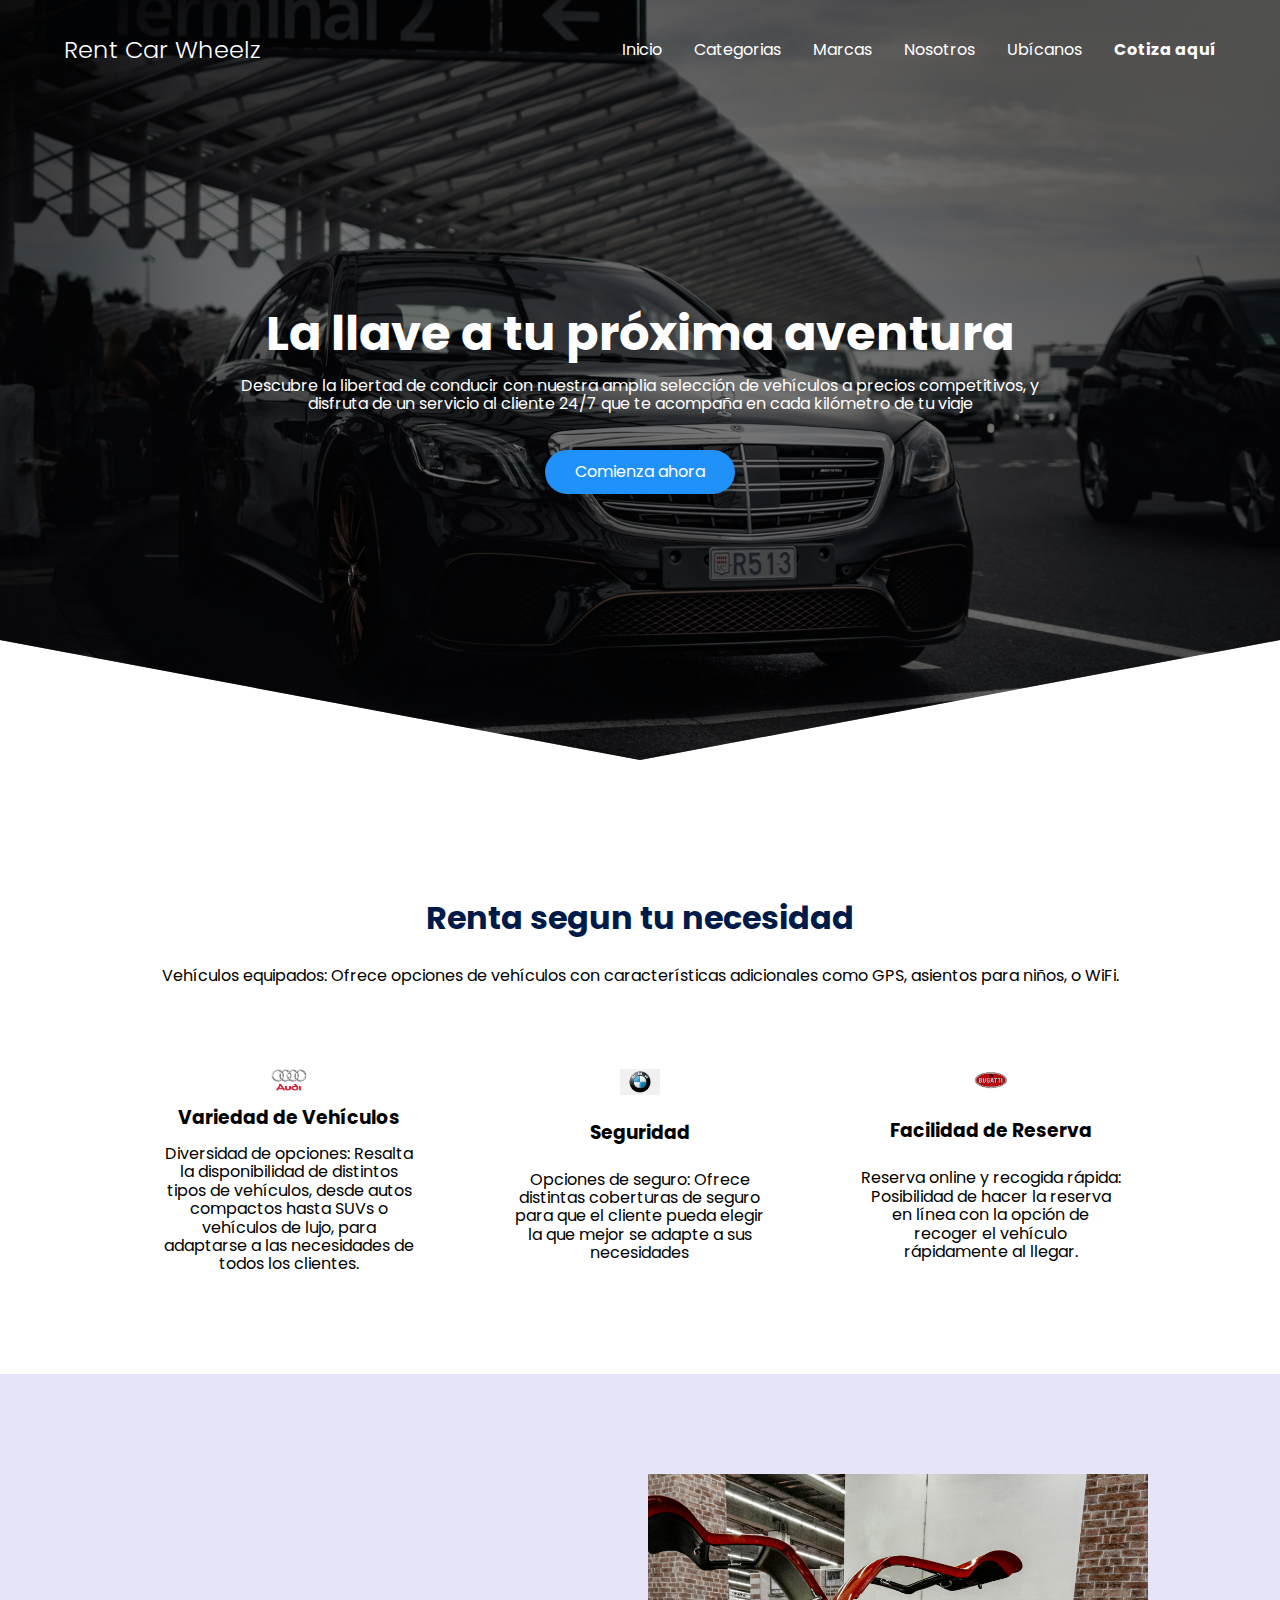
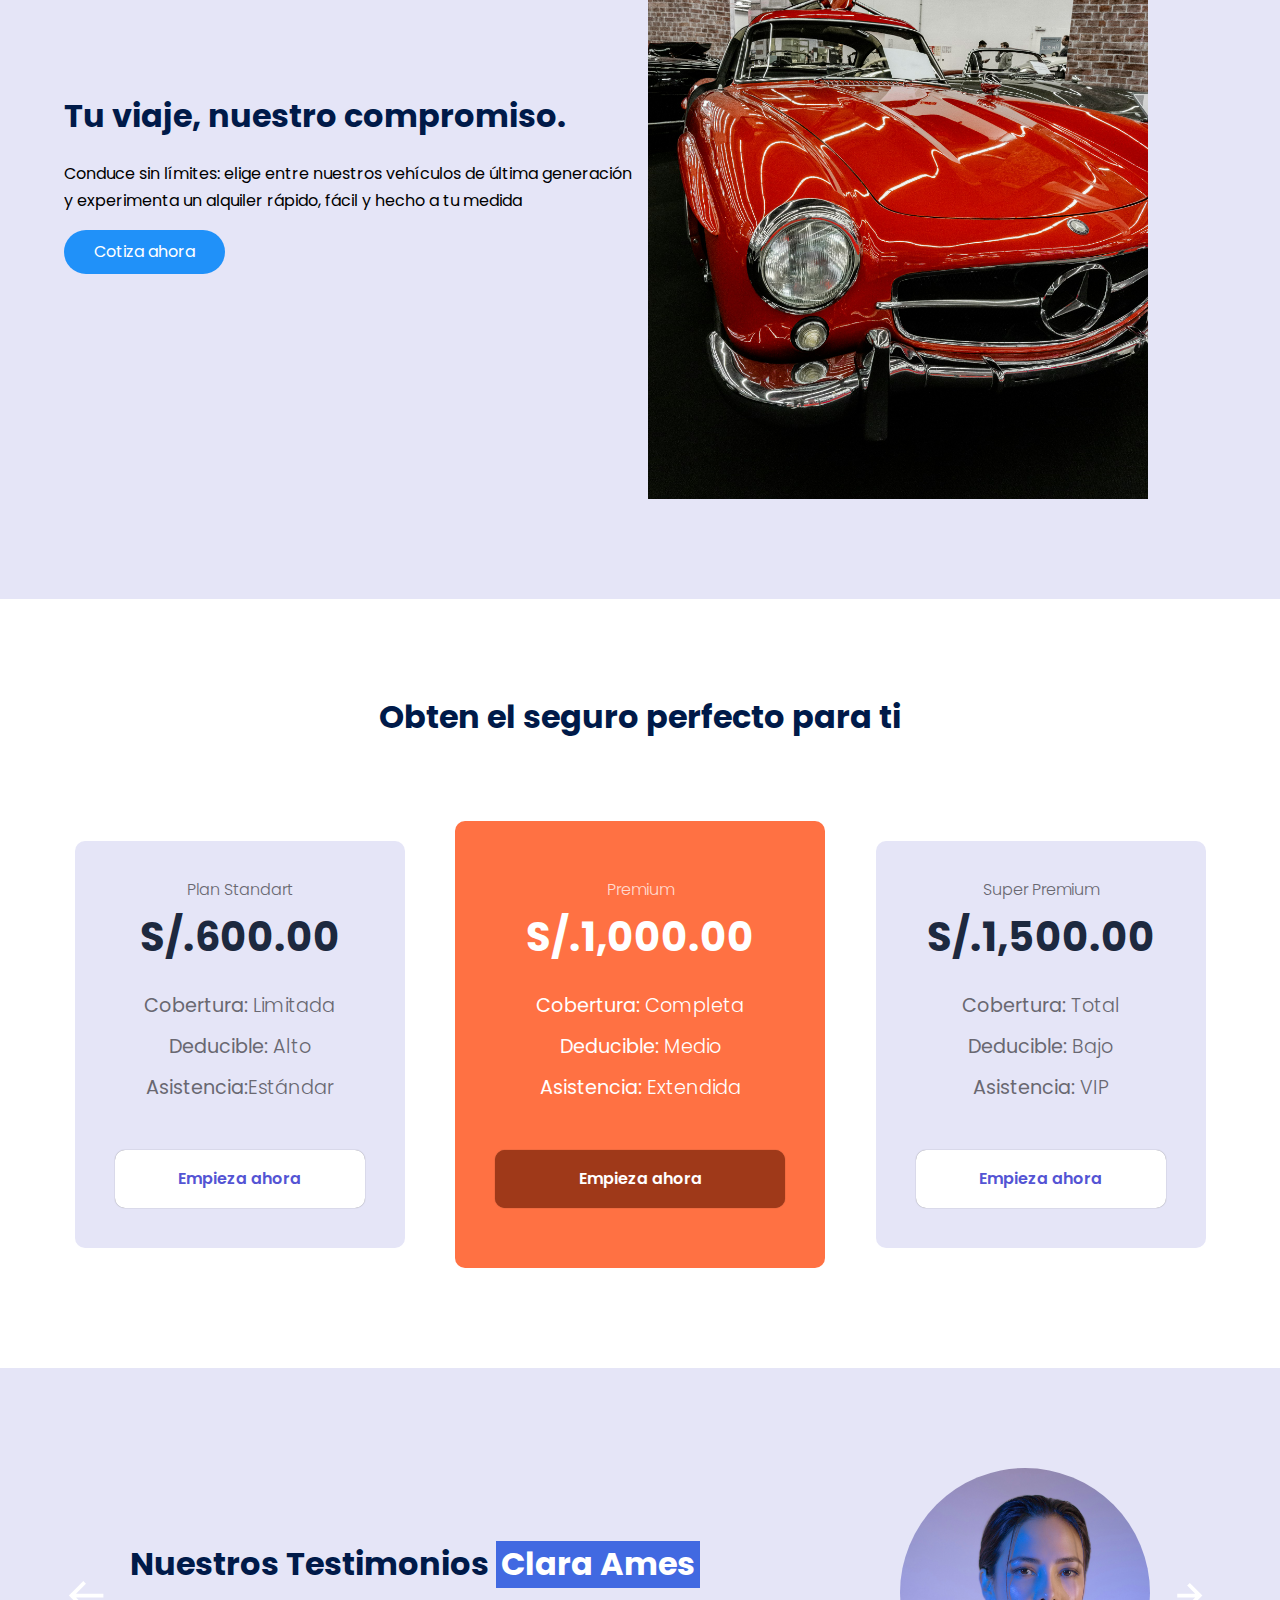
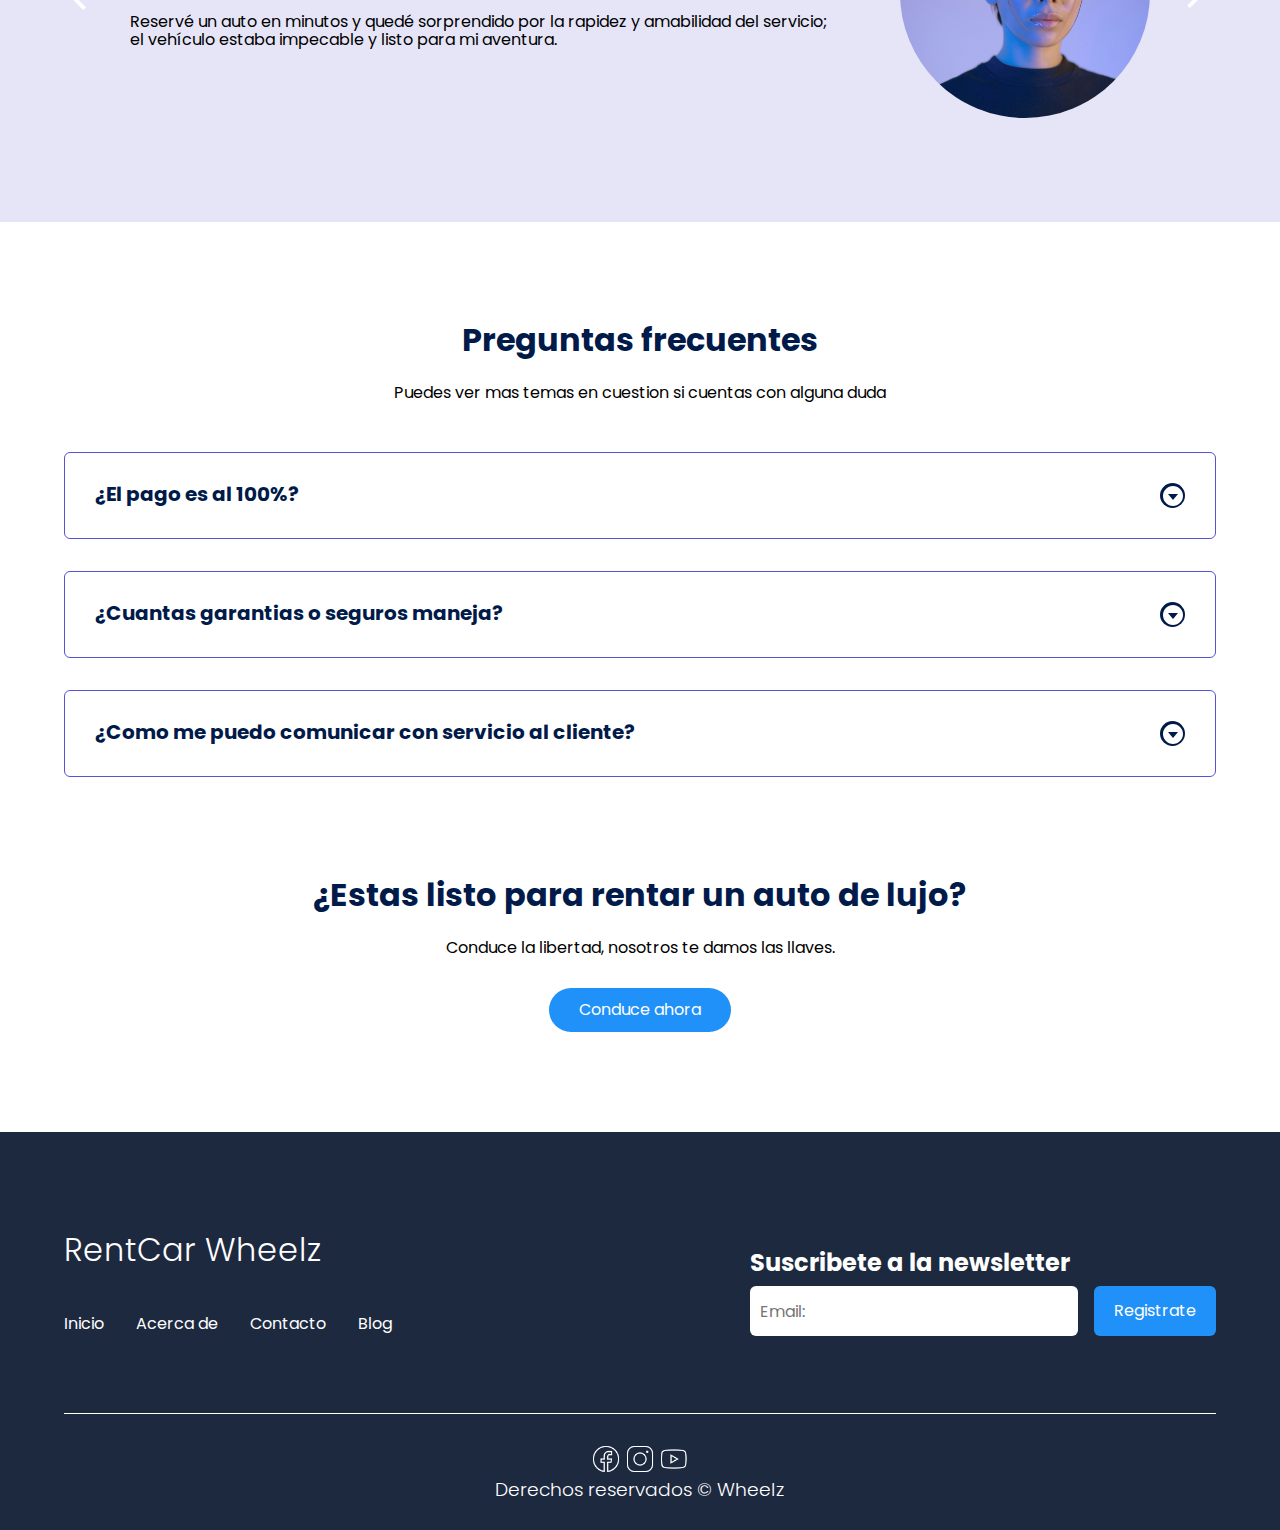
==== index2.html @ 61764218 "Nuevo_Login2" ====
<!DOCTYPE html>
<html lang="es">

<head>
    <meta charset="UTF-8">
    <meta http-equiv="X-UA-Compatible" content="IE=edge">
    <meta name="viewport" content="width=device-width, initial-scale=1.0">
    <title>RentCarWheelz</title>
    <link rel="stylesheet" href="./css/normalize.css">
    <link rel="stylesheet" href="./css/style-home2.css">

    <meta name="theme-color" content="#2091F9">

    <meta name="title" content="RentCarWheelz">
    <meta property="og:type" content="website">
    <meta property="og:title" content="Aprende CSS desde cero">
    <link rel="shorcout icon" href="img/Logo.jpg">
</head>

<body>

    <header class="hero">
        <nav class="nav container">
            <div class="nav__logo">
                <h2 class="nav__title">Rent Car Wheelz</h2>
            </div>

            <ul class="nav__link nav__link--menu">
                <li class="nav__items">
                    <a href="#" class="nav__links">Inicio</a>
                </li>
                <li class="nav__items">
                    <a href="html/catalogo de autos.html" class="nav__links">Categorias</a>
                    <ul class="submenu-marcas">
                        <li><a href="#">Deportivos</a></li>
                        <li><a href="#">SUV's</a></li>
                        <li><a href="#">Sedan</a></li>
                        <li><a href="#">Pickup</a></li>
                        <li><a href="#">Coupe</a></li>
                        <li><a href="#">Cabriolet</a></li>
                    </ul>  
                </li>
                <li class="nav__items">
                    <a href="index.html" class="nav__links">Marcas</a>
                    <ul class="submenu-marcas">
                        <li><a href="#">Mercedenz Benzs</a></li>
                        <li><a href="#">MacLaren</a></li>
                        <li><a href="#">Jaguar</a></li>
                        <li><a href="#">Bugatti</a></li>
                        <li><a href="#">Audi</a></li>
                        <li><a href="#">Ford Mustang</a></li>
                        <li><a href="#">Ferrari</a></li>
                        <li><a href="#">Lamborghini</a></li>
                    </ul>
                </li>
                <li class="nav__items">
                    <a href="html/nosotros.html" class="nav__links">Nosotros</a>
                </li>
                <li class="nav__items">
                    <a href="html/contactanos.html" class="nav__links">Ubícanos</a>
                </li>
                <li class="nav__items">
                    <a href="html/registrarse.html" class="nav__links"><strong>Cotiza aquí</strong></a>
                </li>

                <img src="./images/close.svg" class="nav__close">
            </ul>

            <div class="nav__menu">
                <img src="./images/menu.svg" class="nav__img">
            </div>
        </nav>

        <section class="hero__container container">
            <h1 class="hero__title">La llave a tu próxima aventura</h1>
            <p class="hero__paragraph">Descubre la libertad de conducir con nuestra amplia selección de vehículos a precios competitivos, y disfruta de un servicio al cliente 24/7 que te acompaña en cada kilómetro de tu viaje</p>
            <a href="html/registrarse.html" class="cta">Comienza ahora</a>
        </section>
    </header>

    <main>
        <section class="container about">
            <h2 class="subtitle">Renta segun tu necesidad</h2>
            <p class="about__paragraph">Vehículos equipados: Ofrece opciones de vehículos con características adicionales como GPS, asientos para niños, o WiFi.</p>

            <div class="about__main">
                <article class="about__icons">
                    <img src="./img/audi-2.jpeg" class="about__icon">
                    <h3 class="about__title">Variedad de Vehículos
                    </h3>
                    <p class="about__paragrah">Diversidad de opciones: Resalta la disponibilidad de distintos tipos de vehículos, desde autos compactos hasta SUVs o vehículos de lujo, para adaptarse a las necesidades de todos los clientes.</p>
                </article>

                <article class="about__icons">
                    <img src="./img/bmw-01.jpeg" class="about__icon">
                    <h3 class="about__title">Seguridad</h3>
                    <p class="about__paragrah">Opciones de seguro: Ofrece distintas coberturas de seguro para que el cliente pueda elegir la que mejor se adapte a sus necesidades</p>
                </article>

                <article class="about__icons">
                    <img src="./img/Bugatti-2.png" class="about__icon">
                    <h3 class="about__title">Facilidad de Reserva
                    </h3>
                    <p class="about__paragrah">Reserva online y recogida rápida: Posibilidad de hacer la reserva en línea con la opción de recoger el vehículo rápidamente al llegar.</p>
                </article>
            </div>
        </section>

        <section class="knowledge">
            <div class="knowledge__container container">
                <div class="knowledege__texts">
                    <h2 class="subtitle">Tu viaje, nuestro compromiso.</h2>
                    <p class="knowledge__paragraph">Conduce sin límites: elige entre nuestros vehículos de última generación y experimenta un alquiler rápido, fácil y hecho a tu medida</p>
                    <a href="html/registrarse.html" class="cta">Cotiza ahora</a>
                </div>

                <figure class="knowledge__picture">
                    <img src="./img/5.jpg" class="knowledge__img">
                </figure>
            </div>
        </section>

        <section class="price container">
            <h2 class="subtitle">Obten el seguro perfecto para ti</h2>

            <div class="price__table">
                <div class="price__element">
                    <p class="price__name">Plan Standart</p>
                    <h3 class="price__price">S/.600.00</h3>

                    <div class="price__items">
                        <p class="price__features"><strong>Cobertura:</strong> Limitada</p>
                        <p class="price__features"><strong>Deducible:</strong>  Alto</p>
                        <p class="price__features"> <strong>Asistencia:</strong>Estándar</p>
                    </div>

                    <a href="html/registrarse.html" class="price__cta">Empieza ahora</a>
                </div>


                <div class="price__element price__element--best">
                    <p class="price__name">Premium</p>
                    <h3 class="price__price">S/.1,000.00</h3>

                    <div class="price__items">
                        <p class="price__features"><strong>Cobertura:</strong> Completa
                        </p>
                        <p class="price__features"><strong>Deducible:</strong>  Medio
                        </p>
                        <p class="price__features"><strong>Asistencia:</strong> Extendida
                        </p>
                    </div>

                    <a href="html/registrarse.html" class="price__cta">Empieza ahora</a>
                </div>


                <div class="price__element">
                    <p class="price__name">Super Premium</p>
                    <h3 class="price__price">S/.1,500.00</h3>

                    <div class="price__items">
                        <p class="price__features"><strong>Cobertura:</strong> Total
                        </p>
                        <p class="price__features"><strong>Deducible:</strong>  Bajo
                        </p>
                        <p class="price__features"><strong>Asistencia:</strong>  VIP</p>
                    </div>

                    <a href="html/registrarse.html" class="price__cta">Empieza ahora</a>
                </div>


            </div>
        </section>

        <section class="testimony">
            <div class="testimony__container container">
                <img src="./img/imgs-Homepage/Img-Homepage2/leftarrow.svg" class="testimony__arrow" id="before">

                <section class="testimony__body testimony__body--show" data-id="1">
                    <div class="testimony__texts">
                        <h2 class="subtitle">Nuestros Testimonios <span class="testimony__course">Clara Ames</span></h2>
                        <p class="testimony__review">Reservé un auto en minutos y quedé sorprendido por la rapidez y amabilidad del servicio; el vehículo estaba impecable y listo para mi aventura.</p>
                    </div>

                    <figure class="testimony__picture">
                        <img src="./img/pp4.jpg" class="testimony__img">
                    </figure>
                </section>

                <section class="testimony__body" data-id="2">
                    <div class="testimony__texts">
                        <h2 class="subtitle">Nuestros Testimonios <span class="testimony__course">Katrina Chechenko</span></h2>

                        <p class="testimony__review">El proceso fue sencillo y el auto estaba en perfectas condiciones; me ayudaron en todo momento, haciendo de mi viaje una experiencia sin estrés.</p>
                    </div>

                    <figure class="testimony__picture">
                        <img src="./img/pp2.jpg" class="testimony__img">
                    </figure>
                </section>


                <img src="./img/imgs-Homepage/Img-Homepage2/rightarrow.svg" class="testimony__arrow" id="next">
            </div>
        </section>

        <section class="questions container">
            <h2 class="subtitle">Preguntas frecuentes</h2>
            <p class="questions__paragraph">Puedes ver mas temas en cuestion si cuentas con alguna duda</p>

            <section class="questions__container">
                <article class="questions__padding">
                    <div class="questions__answer">
                        <h3 class="questions__title">¿El pago es al 100%?
                            <span class="questions__arrow">
                                <img src="./img/imgs-Homepage/Img-Homepage2/arrow.svg" class="questions__img">
                            </span>
                        </h3>

                        <p class="questions__show">Se realiza el pago anticipado al 80% y el 20% despues pero hablando del seguro se hace el pago al 100%</p>
                    </div>
                </article>

                <article class="questions__padding">
                    <div class="questions__answer">
                        <h3 class="questions__title">¿Cuantas garantias o seguros maneja?
                            <span class="questions__arrow">
                                <img src="./img/imgs-Homepage/Img-Homepage2/arrow.svg" class="questions__img">
                            </span>
                        </h3>

                        <p class="questions__show">Manjemos 3 tipos de seguro que te cobren segun la solicitud o necesidad de cada cliente.</p>
                    </div>
                </article>

                <article class="questions__padding">
                    <div class="questions__answer">
                        <h3 class="questions__title">¿Como me puedo comunicar con servicio al cliente?
                            <span class="questions__arrow">
                                <img src="./img/imgs-Homepage/Img-Homepage2/arrow.svg" class="questions__img">
                            </span>
                        </h3>

                        <p class="questions__show">Puedes comunicarte con servicio al cliente a traves de diferentes vias como: correo electronico, llamada telefonica o chat en linea.</p>
                        </p>
                    </div>
                </article>
            </section>

            <section class="questions__offer">
                <h2 class="subtitle">¿Estas listo para rentar un auto de lujo?</h2>
                <p class="questions__copy">Conduce la libertad, nosotros te damos las llaves.</p>
                <a href="html/registrarse.html" class="cta">Conduce ahora</a>
            </section>
        </section>
    </main>

    <footer class="footer">
        <section class="footer__container container">
            <nav class="nav nav--footer">
                <h2 class="footer__title">RentCar Wheelz</h2>

                <ul class="nav__link nav__link--footer">
                    <li class="nav__items">
                        <a href="#" class="nav__links">Inicio</a>
                    </li>
                    <li class="nav__items">
                        <a href="#" class="nav__links">Acerca de</a>
                    </li>
                    <li class="nav__items">
                        <a href="#" class="nav__links">Contacto</a>
                    </li>
                    <li class="nav__items">
                        <a href="#" class="nav__links">Blog</a>
                    </li>
                </ul>
            </nav>

            <form class="footer__form" action="https://formspree.io/f/mknkkrkj" method="POST">
                <h2 class="footer__newsletter">Suscribete a la newsletter</h2>
                <div class="footer__inputs">
                    <input type="email" placeholder="Email:" class="footer__input" name="_replyto">
                    <input type="submit" value="Registrate" class="footer__submit">
                </div>
            </form>
        </section>

        <section class="footer__copy container">
            <div class="footer__social">
                <a href="https://www.facebook.com/" class="footer__icons"><img src="./img/imgs-Homepage/facebook.png" class="footer__img"></a>
                <a href="https://www.instagram.com/" class="footer__icons"><img src="./img/imgs-Homepage/instagram.png" class="footer__img"></a>
                <a href="https://www.youtube.com/" class="footer__icons"><img src="./img/imgs-Homepage/youtube.png" class="footer__img"></a>
            </div>

            <h3 class="footer__copyright">Derechos reservados &copy; Wheelz</h3>
        </section>
    </footer>

    <script src="./js/slider.js"></script>
    <script src="./js/questions.js"></script>
    <script src="./js/menu.js"></script>
</body>

</html>
---- css/style-home2.css ----
@import url('https://fonts.googleapis.com/css2?family=Poppins:wght@300;400;600;700&display=swap');

:root {
    --padding-container: 100px 0;
    --color-title: #001A49;
}

body {
    font-family: 'Poppins', sans-serif;
}

.container {
    width: 90%;
    max-width: 1200px;
    margin: 0 auto;
    overflow: hidden;
    padding: var(--padding-container);
}

.hero {
    width: 100%;
    height: 100vh;
    min-height: 600px;
    max-height: 800px;
    position: relative;
    display: grid;
    grid-template-rows: 100px 1fr;
    color: #fff;
}

.hero::before {
    content: "";
    position: absolute;
    top: 0;
    left: 0;
    width: 100%;
    height: 100%;
    background-image: linear-gradient(180deg, #0000008c 0%, #0000008c 100%), url('../img/2.jpg');
    background-size: cover;
    clip-path: polygon(0 0, 100% 0, 100% 80%, 50% 95%, 0 80%);
    z-index: -1;
}


/* Nav */

.nav {
    --padding-container: 0;
    height: 100%;
    display: flex;
    align-items: center;
}

.nav__title {
    font-weight: 300;
}

.nav__link {
    margin-left: auto;
    padding: 0;
    display: grid;
    grid-auto-flow: column;
    grid-auto-columns: max-content;
    gap: 2em;
}

.nav__items {
    list-style: none;
}

.nav__links {
    color: #fff;
    text-decoration: none;
}

/* Asegúrate de que el contenedor del menú principal tenga position: relative */
nav ul li {
    position: relative;
}

/* Estilos para el submenú */
.submenu-marcas {
    display: none;
    position: absolute;
    top: 100%;
    left: 0;
    background-color: white;
    border-top: 3px solid #2E1572; /* Cambia el color del borde superior */
    z-index: 1000;
    min-width: 200px;
    box-shadow: 0 4px 6px rgba(0, 0, 0, 0.1);
}

/* Mostrar el submenú al pasar el cursor sobre el elemento padre */
nav ul li:hover > .submenu-marcas {
    display: block;
    animation: fadeIn 0.3s ease-in-out;
}

/* Estilos para los elementos del submenú */
.submenu-marcas li {
    margin-bottom: 0;
}

.submenu-marcas li a {
    padding: 10px 20px;
    color: #000000;
    text-decoration: none;
}

/* Animación para el submenú */
@keyframes fadeIn {
    from {
        opacity: 0;
        transform: translateY(-10px);
    }
    to {
        opacity: 1;
        transform: translateY(0);
    }
}

.nav__menu {
    margin-left: auto;
    cursor: pointer;
    display: none;
}

.nav__img {
    display: block;
    width: 30px;
}


.nav__close {
    display: var(--show, none);
}


/* Hero container */

.hero__container {
    max-width: 800px;
    --padding-container: 0;
    display: grid;
    grid-auto-rows: max-content;
    align-content: center;
    gap: 1em;
    padding-bottom: 100px;
    text-align: center;
}

.hero__title {
    font-size: 3rem;
}

.hero__paragraph {
    margin-bottom: 20px;
}

.cta {
    display: inline-block;
    background-color: #2091F9;
    justify-self: center;
    color: #fff;
    text-decoration: none;
    padding: 13px 30px;
    border-radius: 32px;
}

/* About */

.about {
    text-align: center;
}

.subtitle {
    color: var(--color-title);
    font-size: 2rem;
    margin-bottom: 25px;
}


.about__paragraph {
    line-height: 1.7;
}

.about__main {
    padding-top: 80px;
    display: grid;
    width: 90%;
    margin: 0 auto;
    gap: 1em;
    overflow: hidden;
    grid-template-columns: repeat(auto-fit, minmax(260px, auto));
}


.about__icons {
    display: grid;
    gap: 1em;
    justify-items: center;
    width: 260px;
    overflow: hidden;
    margin: 0 auto;
}

.about__icon {
    width: 40px;
}

/* Knowledge */

.knowledge {
    background-color: #e5e5f7;
    background-image: radial-gradient(#444cf7 0.5px, transparent 0.5px), radial-gradient(#444cf7 0.5px, #e5e5f7 0.5px);
    background-size: 20px 20px;
    background-position: 0 0, 10px 10px;
    overflow: hidden;
}

.knowledge__container{
    display: grid;
    grid-template-columns: 1fr 1fr;
    gap: 1em;
    align-items: center;
}

.knowledge__picture{
    max-width: 500px;
}

.knowledge__paragraph{
    line-height: 1.7;
    margin-bottom: 15px;
}

.knowledge__img{
    width: 100%;
    display: block;
}

/* price */

.price{
    text-align: center;
}

.price__table{
    padding-top: 60px;
    display: flex;
    flex-wrap: wrap;
    gap: 2.5em;
    justify-content: space-evenly;
    align-items: center;
}

.price__element{
    background-color: #e5e5f7;
    text-align: center;
    border-radius: 10px;
    width: 330px;
    padding: 40px;
    --color-plan: #696871;
    --color-price: #1D293F;
    --bg-cta: #fff;
    --color-cta: #5454D4;
    --color-items: #696871;
}

.price__element--best{
    width: 370px;
    padding: 60px 40px;
    background-color: #FF7143;
    --color-plan: rgb(255 255 255 / 75%);
    --color-price: #fff;
    --bg-cta: #9F3919;
    --color-cta: #FFF;
    --color-items: #fff;
}


.price__name{
    color: var(--color-plan);
    margin-bottom: 15px;
    font-weight: 300;
}

.price__price{
    font-size: 2.5rem;
    color: var(--color-price);
}

.price__items{
    margin-top: 35px;
    display: grid;
    gap: 1em;
    font-weight: 300;
    font-size: 1.2rem;
    margin-bottom: 50px;
    color: var(--color-items);
}

.price__cta{
    display: block;
    padding: 20px 0;
    border-radius: 10px;
    text-decoration: none;
    background-color: var(--bg-cta);
    font-weight: 600;
    color: var(--color-cta);
    box-shadow: 0 0 1px rgba(0, 0, 0, .5);
}

/* Testimony */

.testimony{
    background-color: #e5e5f7;
}

.testimony__container{
    display: grid;
    grid-template-columns: 50px 1fr 50px;
    gap: 1em;
    align-items: center;
}

.testimony__body{
    display: grid;
    grid-template-columns: 1fr max-content;
    justify-content: space-between;
    align-items: center;
    gap: 2em;
    grid-column: 2/3;
    grid-row: 1/2;
    opacity: 0;
    pointer-events: none;
}


.testimony__body--show{
    pointer-events: unset;
    opacity: 1;
    transition: opacity 1.5s ease-in-out;
}

.testimony__img{
    width: 250px;
    height: 250px;
    border-radius: 50%;
    object-fit: cover;
    object-position: 50% 30%;
}

.testimony__texts{
    max-width: 700px;
}

.testimony__course{
    background-color: royalblue;
    color: #fff;
    display: inline-block;
    padding: 5px;
}

.testimony__arrow{
    width: 90%;
    cursor: pointer;
}

/* Questions */

.questions{
    text-align: center;
}

.questions__container{
    display: grid;
    gap: 2em;
    padding-top: 50px;
    padding-bottom: 100px;
}

.questions__padding{
    padding: 0;
    transition: padding .3s;
    border: 1px solid #5454D4;
    border-radius: 6px;
}

.questions__padding--add{
    padding-bottom: 30px;
}

.questions__answer{
    padding: 0 30px 0;
    overflow: hidden;
}

.questions__title{
    text-align: left;
    display: flex;
    font-size: 20px;
    padding: 30px 0 30px;
    cursor: pointer;
    color: var(--color-title);
    justify-content: space-between;
}

.questions__arrow{
    border-radius: 50%;
    background-color: var(--color-title);
    width: 25px;
    height: 25px;
    display: flex;
    justify-content: center;
    align-items: center;
    align-self: flex-end;
    margin-left: 10px;
    transition:  transform .3s;
}

.questions__arrow--rotate{
    transform: rotate(180deg);
}

.questions__show{
    text-align: left;
    height: 0;
    transition: height .3s;
}

.questions__img{
    display: block;
}

.questions__copy{
    width: 60%;
    margin: 0 auto;
    margin-bottom: 30px;
}

/* Footer */

.footer{
    background-color: #1D293F;
}

.footer__title{
    font-weight: 300;
    font-size: 2rem;
    margin-bottom: 30px;
}

.footer__title, .footer__newsletter{
    color: #fff;
}


.footer__container{
    display: flex;
    justify-content: space-between;
    align-items: center;
    border-bottom: 1px solid #fff;
    padding-bottom: 60px;
}

.nav--footer{
    padding-bottom: 20px;
    display: grid;
    gap: 1em;
    grid-auto-flow: row;
    height: 100%;
}

.nav__link--footer{
    display: flex;
    margin: 0;
    margin-right: 20px;
    flex-wrap: wrap;
}

.footer__inputs{
    margin-top: 10px;
    display: flex;
    overflow: hidden;
}

.footer__input{
    background-color: #fff;
    height: 50px;
    display: block;
    padding-left: 10px;
    border-radius: 6px;
    font-size: 1rem;
    outline: none;
    border: none;
    margin-right: 16px;
}

.footer__submit{
    margin-left: auto;
    display: inline-block;
    height: 50px;
    padding: 0 20px ;
    background-color: #2091F9;
    border: none;
    font-size: 1rem;
    color: #fff;
    border-radius: 6px;
    cursor: pointer;
}

.footer__copy{
    --padding-container: 30px 0;
    text-align: center;
    color: #fff;
}

.footer__copyright{
    font-weight: 300;
}

.footer__icons{
    margin-bottom: 10px;
}

.footer__img{
    width: 30px;
}

/* Media queries */

@media (max-width:800px){
    .nav__menu{
        display: block;
    }

    .nav__link--menu{
        position: fixed;
        background-color: #000;
        top: 0;
        left: 0;
        height: 100%;
        width: 100%;
        display: flex;
        flex-direction: column;
        justify-content: space-evenly;
        align-items: center;
        z-index: 100;
        opacity: 0;
        pointer-events: none;
        transition: .7s opacity;
    }

    .nav__link--show{
        --show: block;
        opacity:1 ;
        pointer-events: unset;
    }

    .nav__close{
        position: absolute;
        top: 30px;
        right: 30px;
        width: 30px;
        cursor: pointer;
    }

    .hero__title{
        font-size: 2.5rem;
    }


    .about__main{
        gap: 2em;
    }

    .about__icons:last-of-type{
        grid-column: 1/-1;
    }


    .knowledge__container{
        grid-template-columns: 1fr;
        grid-template-rows: max-content 1fr;
        gap: 3em;
        text-align: center;
    }

    .knowledge__picture{
        grid-row: 1/2;
        justify-self: center;
    }

    .testimony__container{
        grid-template-columns: 30px 1fr 30px;
    }

    .testimony__body{
        grid-template-columns: 1fr;
        grid-template-rows: max-content max-content;
        gap: 3em;
        justify-items:center ;
    }


    .testimony__img{
        width: 200px;
        height: 200px;
        
    }

    .questions__copy{
        width: 100%;
    }

    .footer__container{
        flex-wrap: wrap;
    }

    .nav--footer{
        width: 100%;
        justify-items: center;
    }

    .nav__link--footer{
        width: 100%;
        justify-content: space-evenly;
        margin: 0;
    }

    .footer__form{
        width: 100%;
        justify-content: space-evenly;
    }

    .footer__input{
        flex: 1;
    }

}

@media (max-width:600px){
    .hero__title{
        font-size: 2rem;
    }

    .hero__paragraph{
        font-size: 1rem;
    }

    .subtitle{
        font-size: 1.8rem;
    }

    .price__element{
        width: 90%;
    }

    .price__element--best{
        width: 90%;
        /* padding: 40px; */
    }

    .price__price{
        font-size: 2rem;
    }

    .testimony{
        --padding-container: 60px 0;
    }

    .testimony__container{
        grid-template-columns: 28px 1fr 28px;
        gap: .9em;
    }

    .testimony__arrow{
        width: 100%;
    }

    .testimony__course{
        margin-top: 15px;
    }

    .questions__title{
        font-size: 1rem;
    }

    .footer__title{
        justify-self: start;
        margin-bottom: 15px;
    }

    .nav--footer{
        padding-bottom: 60px;
    }

    .nav__link--footer{
        justify-content: space-between;
    }

    .footer__inputs{
        flex-wrap: wrap;
    }

    .footer__input{
        flex-basis: 100%;
        margin: 0;
        margin-bottom: 16px;
    }

    .footer__submit{
        margin-right: auto;
        margin-left: 0;
        

        /* 
        margin:0;
        width: 100%;
        */
    }
}
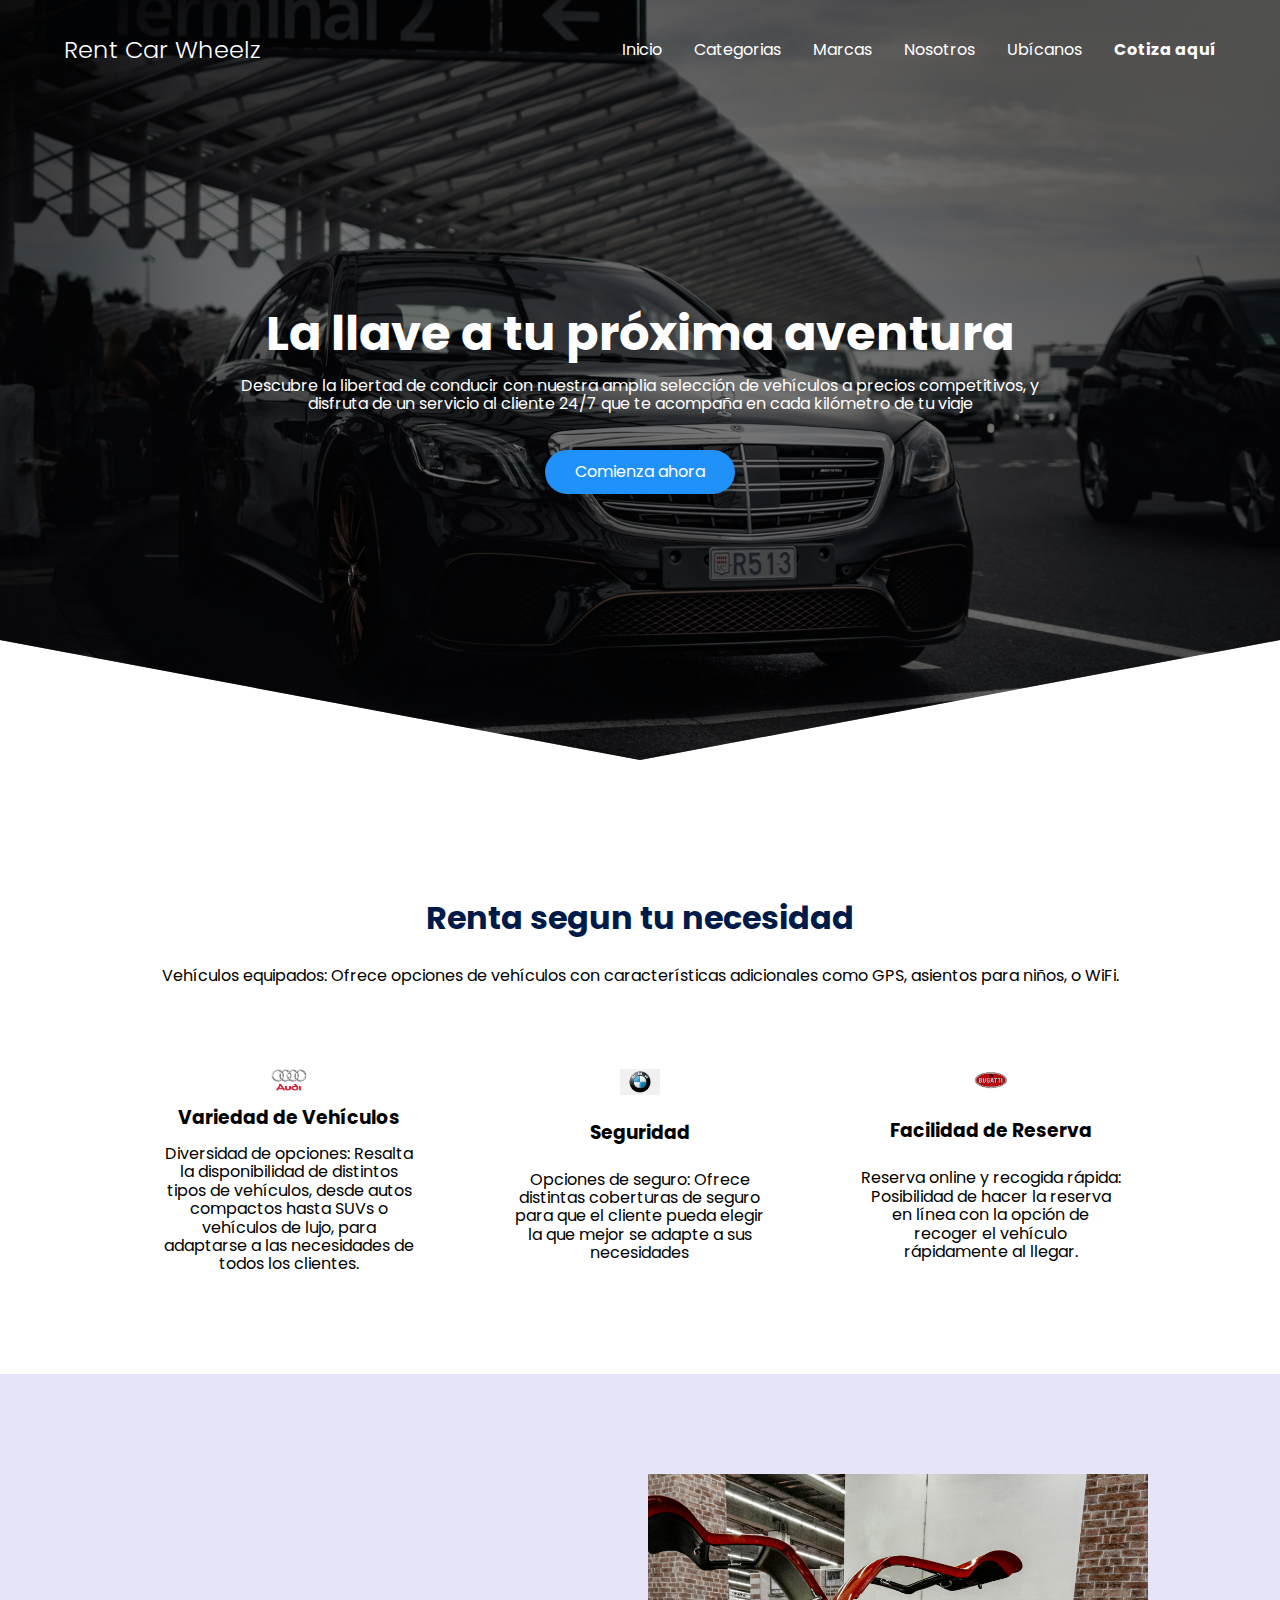
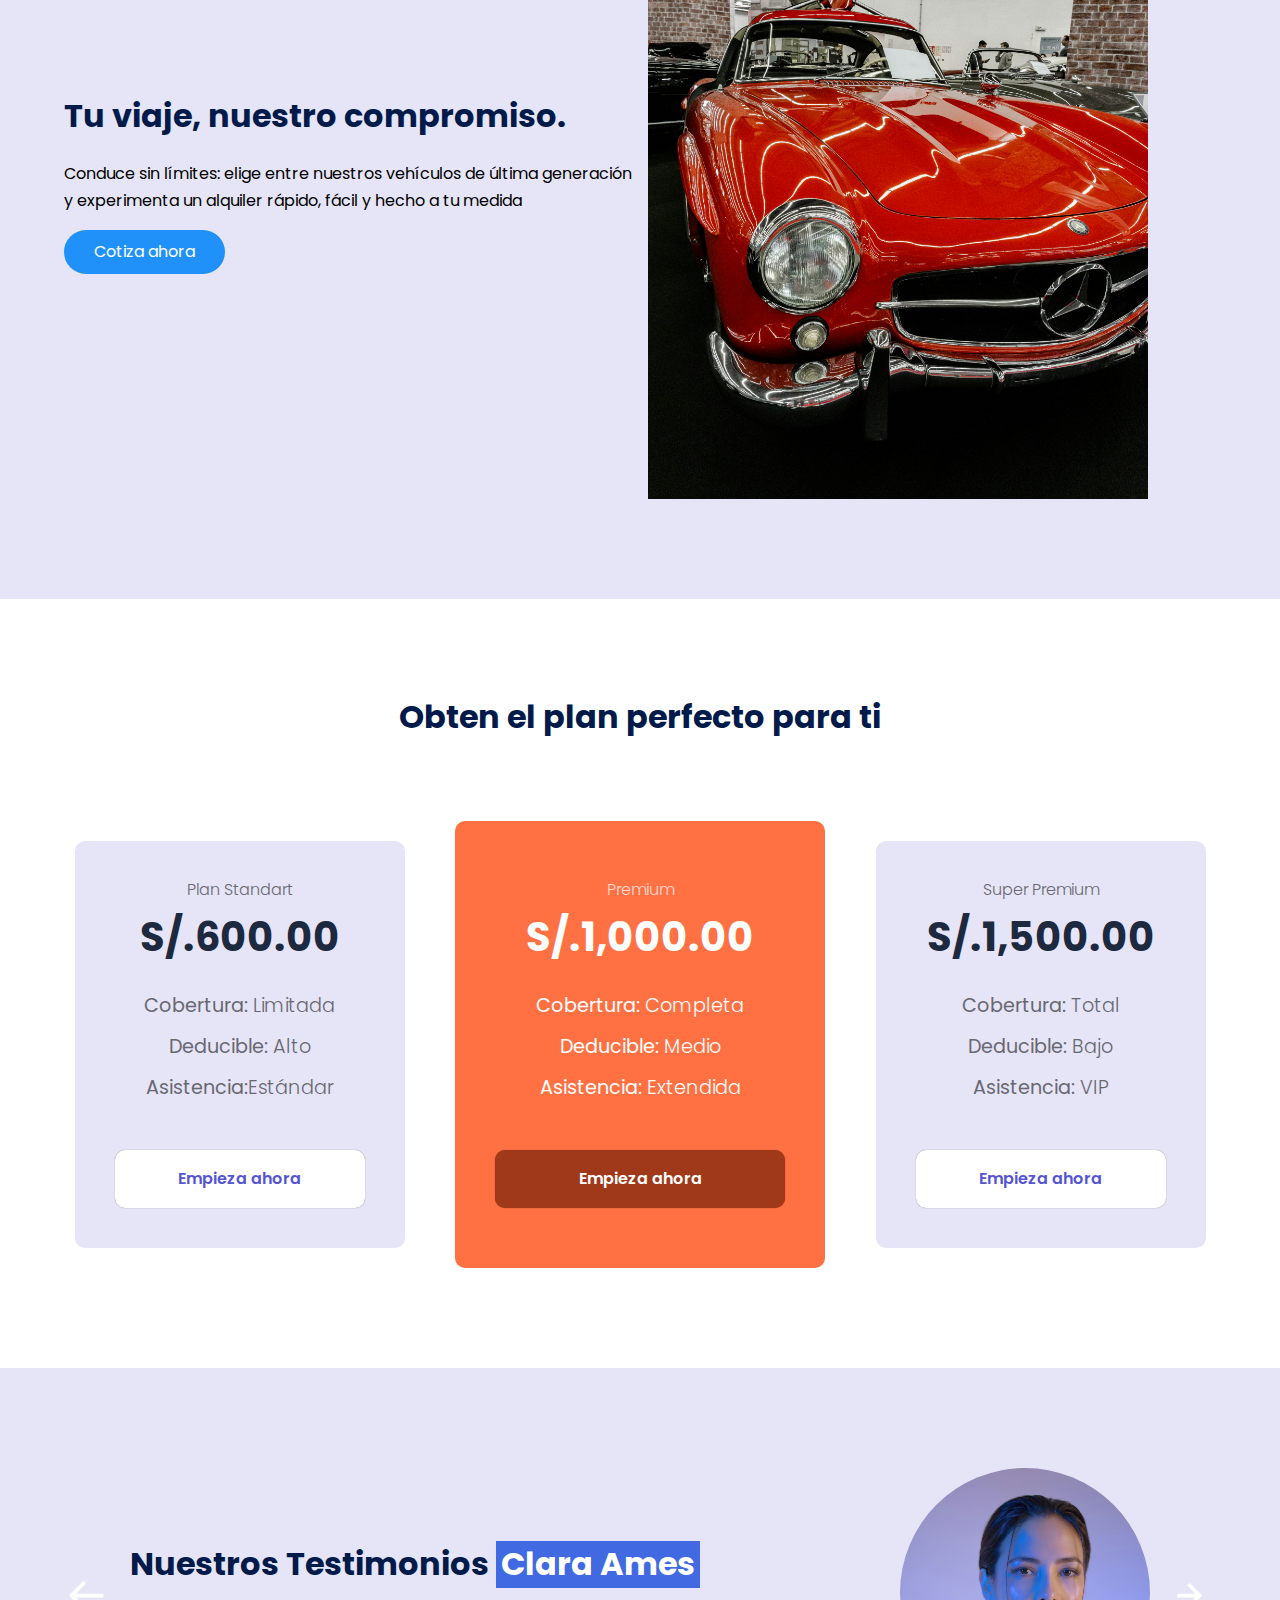
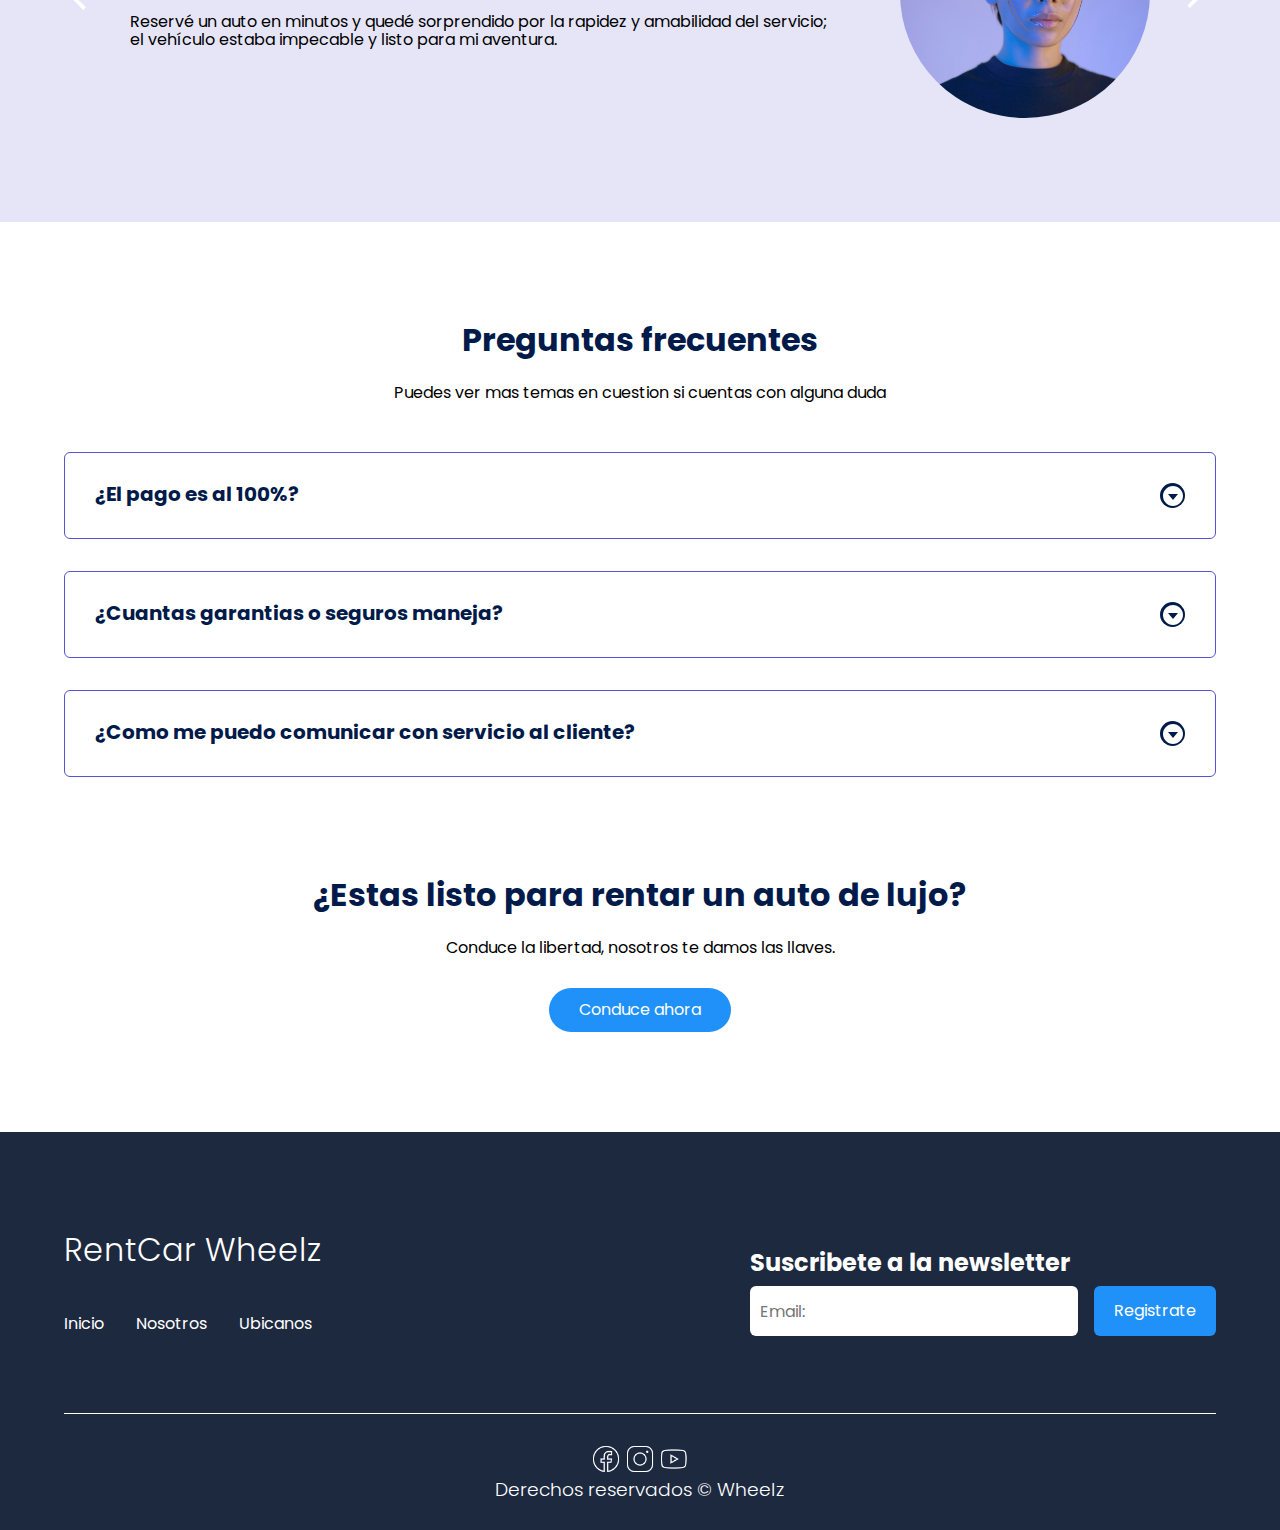
==== commit 427a017f: "Enlaces" ====
--- a/index2.html
+++ b/index2.html
@@ -27,22 +27,22 @@
 
             <ul class="nav__link nav__link--menu">
                 <li class="nav__items">
-                    <a href="#" class="nav__links">Inicio</a>
+                    <a href="../index2.html" class="nav__links">Inicio</a>
                 </li>
                 <li class="nav__items">
                     <a href="html/catalogo de autos.html" class="nav__links">Categorias</a>
-                    <ul class="submenu-marcas">
+                    <!--<ul class="submenu-marcas"> 
                         <li><a href="#">Deportivos</a></li>
                         <li><a href="#">SUV's</a></li>
                         <li><a href="#">Sedan</a></li>
                         <li><a href="#">Pickup</a></li>
                         <li><a href="#">Coupe</a></li>
                         <li><a href="#">Cabriolet</a></li>
-                    </ul>  
+                    </ul>  -->
                 </li>
                 <li class="nav__items">
                     <a href="index.html" class="nav__links">Marcas</a>
-                    <ul class="submenu-marcas">
+                    <!-- <ul class="submenu-marcas">
                         <li><a href="#">Mercedenz Benzs</a></li>
                         <li><a href="#">MacLaren</a></li>
                         <li><a href="#">Jaguar</a></li>
@@ -51,7 +51,7 @@
                         <li><a href="#">Ford Mustang</a></li>
                         <li><a href="#">Ferrari</a></li>
                         <li><a href="#">Lamborghini</a></li>
-                    </ul>
+                    </ul>-->
                 </li>
                 <li class="nav__items">
                     <a href="html/nosotros.html" class="nav__links">Nosotros</a>
@@ -121,7 +121,7 @@
         </section>
 
         <section class="price container">
-            <h2 class="subtitle">Obten el seguro perfecto para ti</h2>
+            <h2 class="subtitle">Obten el plan perfecto para ti</h2>
 
             <div class="price__table">
                 <div class="price__element">
@@ -267,18 +267,15 @@
                         <a href="#" class="nav__links">Inicio</a>
                     </li>
                     <li class="nav__items">
-                        <a href="#" class="nav__links">Acerca de</a>
+                        <a href="html/nosotros.html" class="nav__links">Nosotros</a>
                     </li>
                     <li class="nav__items">
-                        <a href="#" class="nav__links">Contacto</a>
-                    </li>
-                    <li class="nav__items">
-                        <a href="#" class="nav__links">Blog</a>
+                        <a href="html/contactanos.html" class="nav__links">Ubicanos</a>
                     </li>
                 </ul>
             </nav>
 
-            <form class="footer__form" action="https://formspree.io/f/mknkkrkj" method="POST">
+            <form class="footer__form" >
                 <h2 class="footer__newsletter">Suscribete a la newsletter</h2>
                 <div class="footer__inputs">
                     <input type="email" placeholder="Email:" class="footer__input" name="_replyto">
